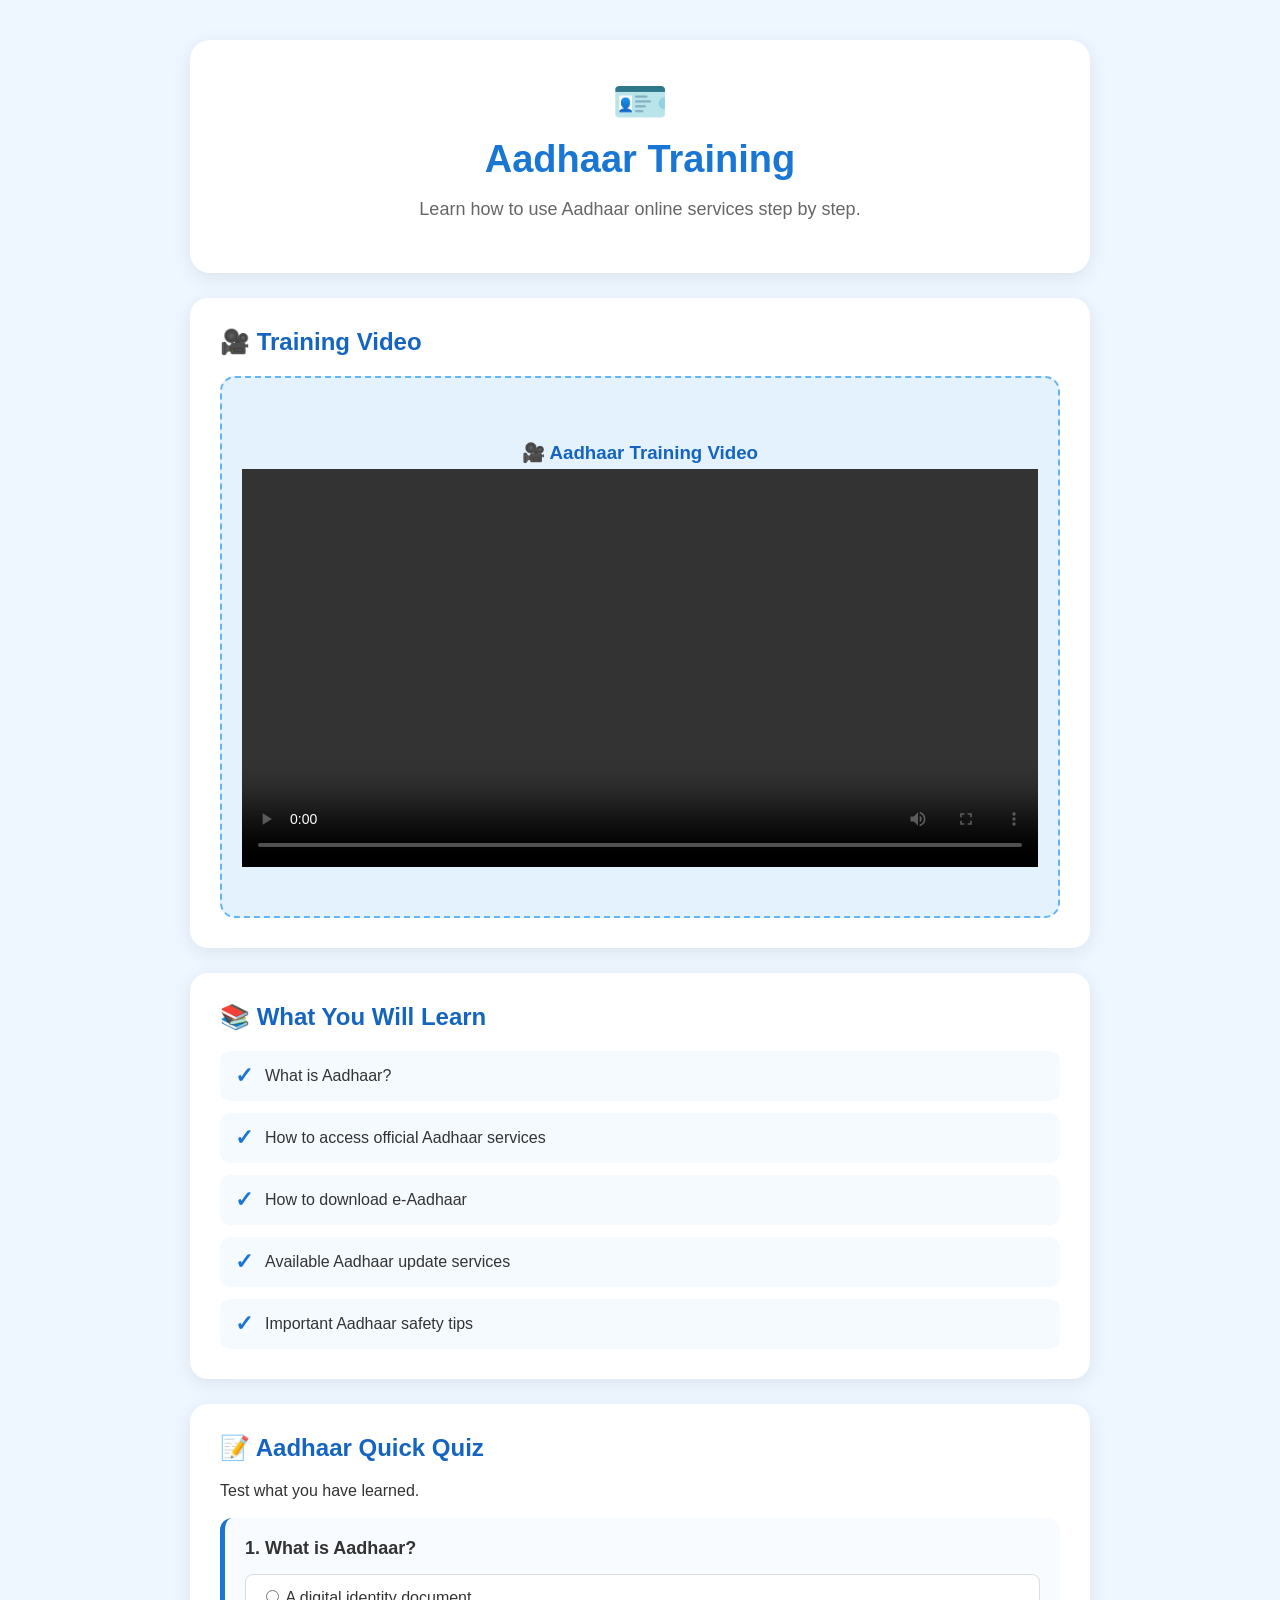
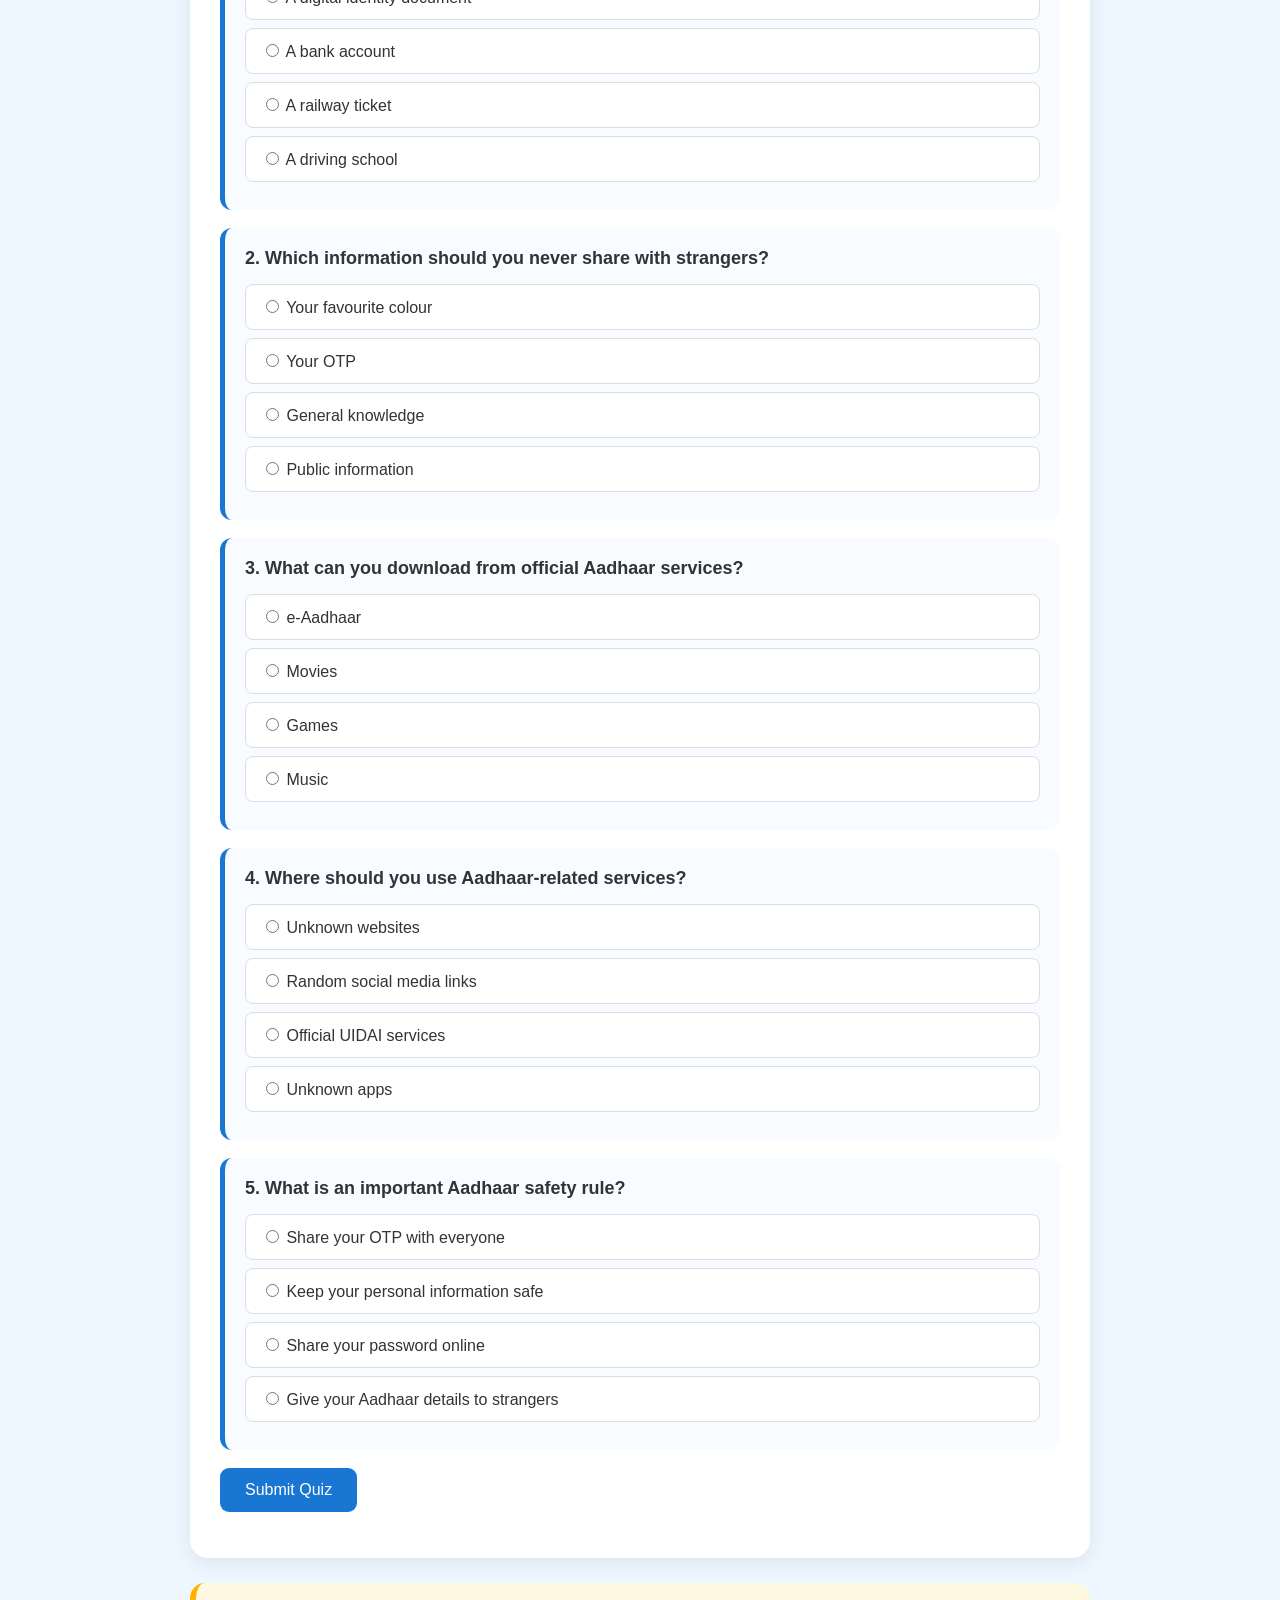
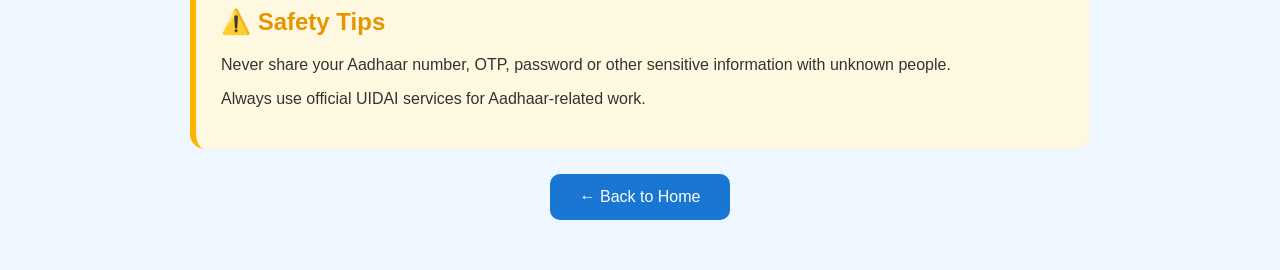
==== aadhaar.html @ 2ac0fc94 "Add files via upload" ====
<!DOCTYPE html>
<html lang="en">

<head>
    <meta charset="UTF-8">
    <meta name="viewport" content="width=device-width, initial-scale=1.0">

    <title>Aadhaar Training</title>

    <link rel="stylesheet" href="style.css">
</head>

<body>

    <div class="training-container">

        <!-- Header -->
        <header class="training-header">

            <div class="service-icon">🪪</div>

            <h1>Aadhaar Training</h1>

            <p>
                Learn how to use Aadhaar online services step by step.
            </p>

        </header>


        <!-- Training Video -->
        <section class="training-card">

            <h2>🎥 Training Video</h2>

            <div class="video-placeholder">
                 <h3>🎥 Aadhaar Training Video</h3>

                <video controls width="100%">
                <source src="videos/Aadhar_Training.mp4" type="video/mp4">
                   Your browser does not support video playback.
                </video>
            </div>

        </section>


        <!-- What You Will Learn -->
        <section class="training-card">

            <h2>📚 What You Will Learn</h2>

            <div class="learning-list">

                <div class="learning-item">
                    <span>✓</span>
                    <p>What is Aadhaar?</p>
                </div>

                <div class="learning-item">
                    <span>✓</span>
                    <p>How to access official Aadhaar services</p>
                </div>

                <div class="learning-item">
                    <span>✓</span>
                    <p>How to download e-Aadhaar</p>
                </div>

                <div class="learning-item">
                    <span>✓</span>
                    <p>Available Aadhaar update services</p>
                </div>

                <div class="learning-item">
                    <span>✓</span>
                    <p>Important Aadhaar safety tips</p>
                </div>

            </div>

        </section>
        </section>

<!-- Aadhaar Quick Quiz -->
<section class="training-card quiz-section">

    <h2>📝 Aadhaar Quick Quiz</h2>

    <p>Test what you have learned.</p>

    <div class="quiz-question">
        <h3>1. What is Aadhaar?</h3>

        <label>
            <input type="radio" name="q1" value="a">
            A digital identity document
        </label>

        <label>
            <input type="radio" name="q1" value="b">
            A bank account
        </label>

        <label>
            <input type="radio" name="q1" value="c">
            A railway ticket
        </label>

        <label>
            <input type="radio" name="q1" value="d">
            A driving school
        </label>
    </div>


    <div class="quiz-question">
        <h3>2. Which information should you never share with strangers?</h3>

        <label>
            <input type="radio" name="q2" value="a">
            Your favourite colour
        </label>

        <label>
            <input type="radio" name="q2" value="b">
            Your OTP
        </label>

        <label>
            <input type="radio" name="q2" value="c">
            General knowledge
        </label>

        <label>
            <input type="radio" name="q2" value="d">
            Public information
        </label>
    </div>


    <div class="quiz-question">
        <h3>3. What can you download from official Aadhaar services?</h3>

        <label>
            <input type="radio" name="q3" value="a">
            e-Aadhaar
        </label>

        <label>
            <input type="radio" name="q3" value="b">
            Movies
        </label>

        <label>
            <input type="radio" name="q3" value="c">
            Games
        </label>

        <label>
            <input type="radio" name="q3" value="d">
            Music
        </label>
    </div>


    <div class="quiz-question">
        <h3>4. Where should you use Aadhaar-related services?</h3>

        <label>
            <input type="radio" name="q4" value="a">
            Unknown websites
        </label>

        <label>
            <input type="radio" name="q4" value="b">
            Random social media links
        </label>

        <label>
            <input type="radio" name="q4" value="c">
            Official UIDAI services
        </label>

        <label>
            <input type="radio" name="q4" value="d">
            Unknown apps
        </label>
    </div>


    <div class="quiz-question">
        <h3>5. What is an important Aadhaar safety rule?</h3>

        <label>
            <input type="radio" name="q5" value="a">
            Share your OTP with everyone
        </label>

        <label>
            <input type="radio" name="q5" value="b">
            Keep your personal information safe
        </label>

        <label>
            <input type="radio" name="q5" value="c">
            Share your password online
        </label>

        <label>
            <input type="radio" name="q5" value="d">
            Give your Aadhaar details to strangers
        </label>
    </div>

    <button onclick="checkAadhaarQuiz()">Submit Quiz</button>

    <p id="aadhaar-result"></p>

</section>

<!-- Safety Tips -->
<section class="safety-card">



 <h2>⚠️ Safety Tips</h2>

    <p>
    Never share your Aadhaar number, OTP,
    password or other sensitive information
     with unknown people.
    </p>

    <p>
    Always use official UIDAI services
    for Aadhaar-related work.
     </p>

</section>


        <!-- Back Button -->
        <button class="back-button" onclick="goBack()">
            ← Back to Home
        </button>

    </div>


    <script>

        function goBack() {
            window.location.href = "index.html";
        }
function checkAadhaarQuiz() {
    let score = 0;

    if (document.querySelector('input[name="q1"]:checked')?.value === "a") score++;
    if (document.querySelector('input[name="q2"]:checked')?.value === "b") score++;
    if (document.querySelector('input[name="q3"]:checked')?.value === "a") score++;
    if (document.querySelector('input[name="q4"]:checked')?.value === "c") score++;
    if (document.querySelector('input[name="q5"]:checked')?.value === "b") score++;

    document.getElementById("aadhaar-result").textContent =
        "Your score: " + score + " / 5";
}
    </script>

</body>

</html>
---- style.css ----
/* ===== Basic Page ===== */

* {
    box-sizing: border-box;
}

body {
    margin: 0;
    font-family: Arial, sans-serif;
    background: #eef6ff;
    color: #333;
}


/* ===== Main Container ===== */

.training-container {
    width: 90%;
    max-width: 900px;
    margin: 40px auto;
}


/* ===== Header ===== */

.training-header {
    text-align: center;
    background: white;
    padding: 35px 25px;
    border-radius: 20px;
    box-shadow: 0 5px 20px rgba(0, 0, 0, 0.08);
    margin-bottom: 25px;
}

.service-icon {
    font-size: 45px;
}

.training-header h1 {
    color: #1976d2;
    font-size: 38px;
    margin: 10px 0;
}

.training-header p {
    color: #666;
    font-size: 18px;
}


/* ===== Training Cards ===== */

.training-card {
    background: white;
    padding: 30px;
    border-radius: 18px;
    margin-bottom: 25px;
    box-shadow: 0 5px 20px rgba(0, 0, 0, 0.08);
}

.training-card h2,
.safety-card h2 {
    color: #1565c0;
    margin-top: 0;
    margin-bottom: 20px;
}


/* ===== Video Area ===== */

.video-placeholder {
    background: #e3f2fd;
    border: 2px dashed #64b5f6;
    border-radius: 15px;
    text-align: center;
    padding: 45px 20px;
}

.play-icon {
    width: 65px;
    height: 65px;
    margin: auto;
    border-radius: 50%;
    background: #1976d2;
    color: white;
    display: flex;
    justify-content: center;
    align-items: center;
    font-size: 25px;
    padding-left: 4px;
}

.video-placeholder h3 {
    color: #1565c0;
    margin-bottom: 5px;
}

.video-placeholder p {
    color: #666;
}


/* ===== Learning List ===== */

.learning-list {
    display: flex;
    flex-direction: column;
    gap: 12px;
}

.learning-item {
    display: flex;
    align-items: center;
    background: #f5faff;
    border-radius: 10px;
    padding: 12px 15px;
}

.learning-item span {
    color: #1976d2;
    font-size: 22px;
    font-weight: bold;
    margin-right: 12px;
}

.learning-item p {
    margin: 0;
    font-size: 16px;
}


/* ===== Safety Card ===== */

.safety-card {
    background: #fff8e1;
    border-left: 6px solid #ffb300;
    padding: 25px;
    border-radius: 15px;
    margin-bottom: 25px;
}

.safety-card h2 {
    color: #e69500;
}

.safety-card p {
    font-size: 16px;
}


/* ===== Back Button ===== */

.back-button {
    display: block;
    margin: 25px auto 50px;
    background: #1976d2;
    color: white;
    border: none;
    padding: 14px 30px;
    border-radius: 10px;
    font-size: 16px;
    cursor: pointer;
}

.back-button:hover {
    background: #0d47a1;
}


/* ===== Mobile ===== */

@media (max-width: 600px) {

    .training-container {
        width: 94%;
        margin: 20px auto;
    }

    .training-header {
        padding: 25px 15px;
    }

    .training-header h1 {
        font-size: 28px;
    }

    .training-card {
        padding: 20px;
    }

    .video-placeholder {
        padding: 35px 15px;
    }
}
/* =================================
   HOME PAGE
================================= */

.home-container {
    width: 92%;
    max-width: 1100px;
    margin: 35px auto;
}


/* Welcome Header */

.home-header {
    text-align: center;
    background: white;
    padding: 45px 25px;
    border-radius: 22px;
    box-shadow: 0 5px 20px rgba(0, 0, 0, 0.08);
    margin-bottom: 35px;
}

.home-icon {
    font-size: 45px;
}

.home-header h1 {
    color: #1976d2;
    font-size: 40px;
    margin: 10px 0;
}

.home-header p {
    color: #666;
    font-size: 18px;
}


/* Training Section */

.home-training {
    text-align: center;
}

.home-training h2 {
    color: #1565c0;
    font-size: 30px;
    margin-bottom: 5px;
}

.section-description {
    color: #666;
}


/* Service Cards */

.service-grid {
    display: grid;
    grid-template-columns: repeat(3, 1fr);
    gap: 22px;
    margin-top: 25px;
}

.service-card {
    background: white;
    padding: 30px 22px;
    border-radius: 18px;
    box-shadow: 0 5px 20px rgba(0, 0, 0, 0.08);
    transition: 0.3s;
}

.service-card:hover {
    transform: translateY(-5px);
    box-shadow: 0 8px 25px rgba(0, 0, 0, 0.12);
}

.card-icon {
    font-size: 45px;
}

.service-card h3 {
    color: #1565c0;
    font-size: 23px;
    margin: 12px 0;
}

.service-card p {
    color: #666;
    font-size: 16px;
    min-height: 55px;
}


/* Card Buttons */

.service-card button {
    background: #1976d2;
    color: white;
    border: none;
    padding: 12px 20px;
    border-radius: 9px;
    font-size: 15px;
    cursor: pointer;
}

.service-card button:hover {
    background: #0d47a1;
}


/* Safety */

.home-safety {
    background: #fff8e1;
    border-left: 6px solid #ffb300;
    padding: 25px;
    border-radius: 15px;
    margin-top: 35px;
    text-align: center;
}

.home-safety h2 {
    color: #e69500;
    margin-top: 0;
}

.home-safety p {
    color: #555;
}


/* Footer */

.home-footer {
    text-align: center;
    margin-top: 35px;
    padding: 20px;
    color: #777;
    font-size: 14px;
}


/* Mobile Home Page */

@media (max-width: 750px) {

    .service-grid {
        grid-template-columns: 1fr;
    }

    .home-header h1 {
        font-size: 30px;
    }

    .home-header {
        padding: 30px 20px;
    }

}
/* Step-by-Step Guide */

.steps {
    display: grid;
    gap: 15px;
    margin-top: 20px;
}

.step {
    background: #f8fbff;
    border-left: 5px solid #1976d2;
    padding: 18px 20px;
    border-radius: 12px;
}

.step h3 {
    color: #1565c0;
    margin: 0 0 8px 0;
    font-size: 19px;
}

.step p {
    color: #555;
    margin: 0;
    font-size: 15px;
    line-height: 1.6;
}
/* =========================
   QUIZ DESIGN
========================= */

.quiz-section {
    margin-top: 25px;
}

.quiz-question {
    background: #f8fbff;
    padding: 20px;
    margin: 18px 0;
    border-radius: 12px;
    border-left: 5px solid #1976d2;
}

.quiz-question h3 {
    color: #333;
    font-size: 18px;
    margin-top: 0;
    margin-bottom: 15px;
}

.quiz-question label {
    display: block;
    background: white;
    padding: 12px 15px;
    margin: 8px 0;
    border: 1px solid #ddd;
    border-radius: 8px;
    cursor: pointer;
}

.quiz-question label:hover {
    background: #eef6ff;
    border-color: #1976d2;
}

.quiz-section button {
    background: #1976d2;
    color: white;
    border: none;
    padding: 13px 25px;
    border-radius: 9px;
    font-size: 16px;
    cursor: pointer;
}

.quiz-section button:hover {
    background: #0d47a1;
}

#quiz-result {
    margin-top: 20px;
    color: #1976d2;
    font-size: 24px;
    text-align: center;
}
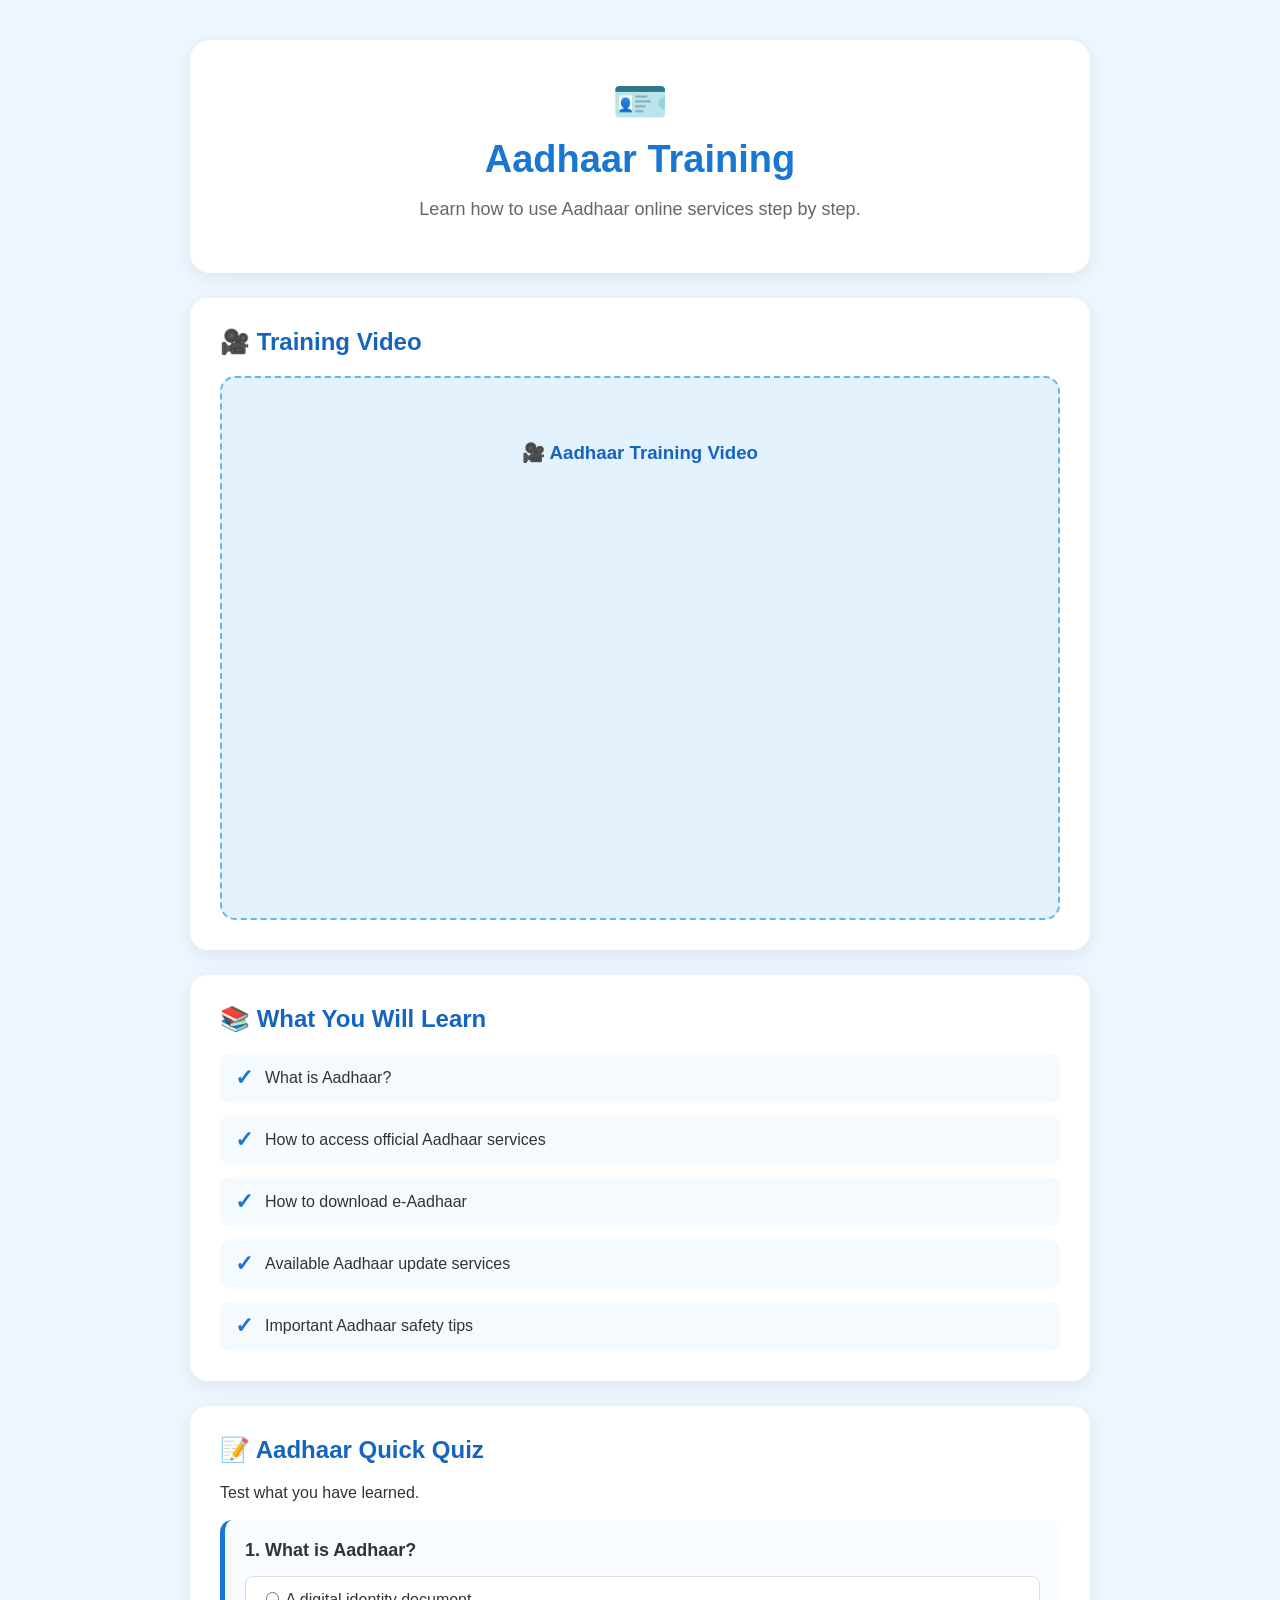
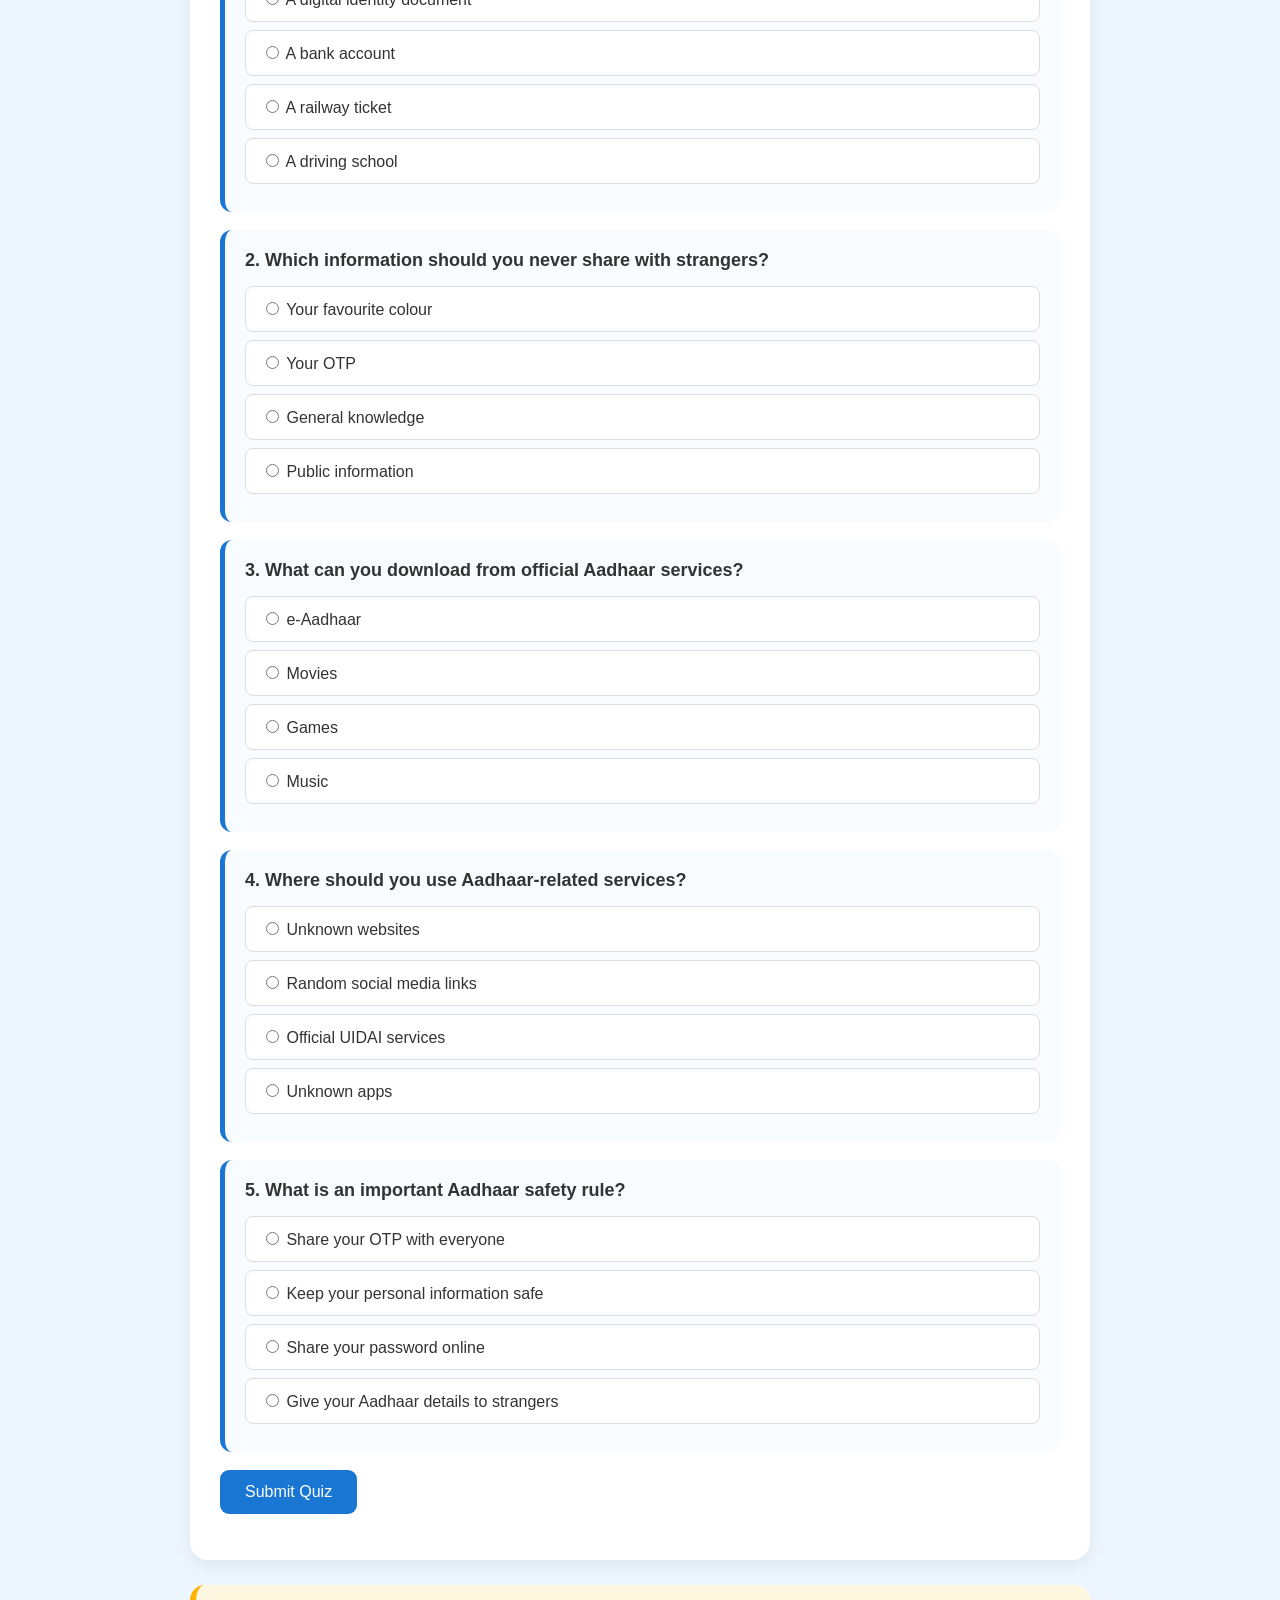
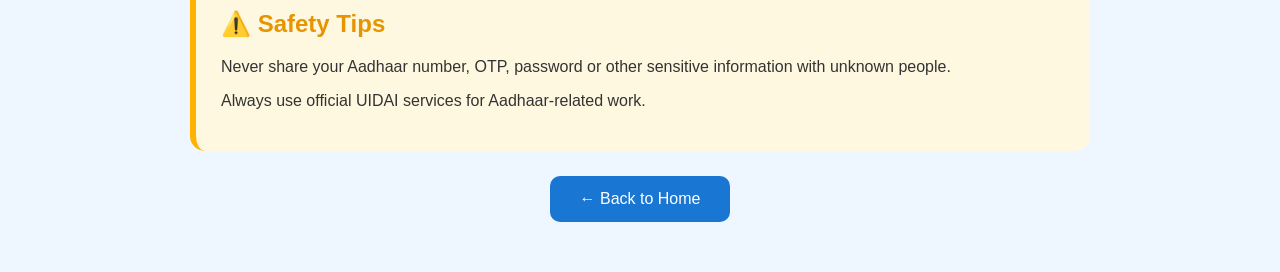
==== commit 4b453dcb: "Update aadhaar.html" ====
--- a/aadhaar.html
+++ b/aadhaar.html
@@ -36,10 +36,15 @@
             <div class="video-placeholder">
                  <h3>🎥 Aadhaar Training Video</h3>
 
-                <video controls width="100%">
-                <source src="videos/Aadhar_Training.mp4" type="video/mp4">
-                   Your browser does not support video playback.
-                </video>
+               <iframe
+                  width="100%"
+                  height="400"
+                   src="https://www.youtube.com/embed/NtvniS-3fbY"
+                   title="Aadhaar Training Video"
+                   frameborder="0"
+                     allow="accelerometer; autoplay; clipboard-write; encrypted-media; gyroscope; picture-in-picture; web-share"
+                   allowfullscreen>
+               </iframe>
             </div>
 
         </section>
@@ -269,4 +274,4 @@
 
 </body>
 
-</html>+</html>
